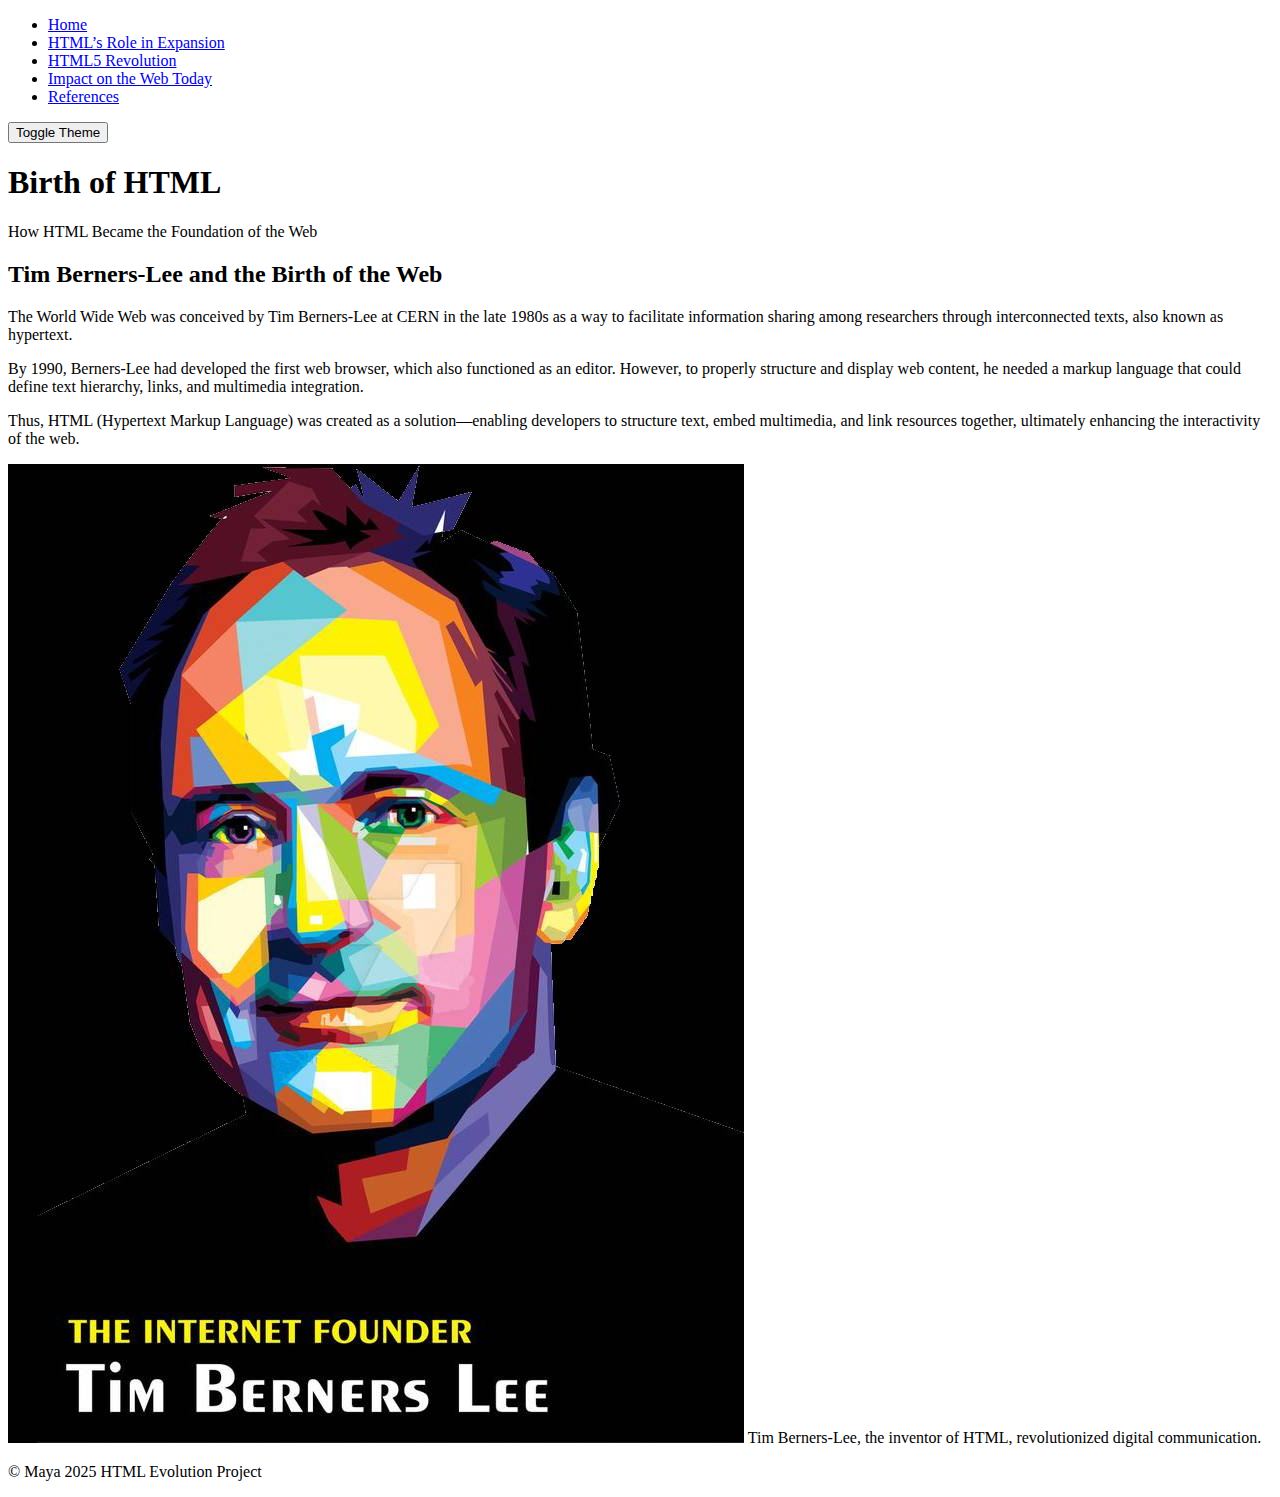
==== html-history.html @ ff2c9c13 "Update html-history.html" ====
<!DOCTYPE html>
<html lang="en">
<head>
    <meta charset="UTF-8">
    <meta name="viewport" content="width=device-width, initial-scale=1.0">
    <title>Birth of HTML</title>
    <link rel="stylesheet" href="style.css">
    <script src="script.js" defer></script> <!-- Ensures Video & Theme Toggle Work -->
</head>
<body>


    <!-- Navigation Menu -->
    <nav>
        <ul>
            <li><a href="index.html">Home</a></li>
            <li><a href="html-expansion.html">HTML’s Role in Expansion</a></li>
            <li><a href="html5.html">HTML5 Revolution</a></li>
            <li><a href="impact.html">Impact on the Web Today</a></li>
            <li><a href="references.html">References</a></li>
        </ul>
        <button id="theme-toggle" class="neon-btn">Toggle Theme</button> <!-- Toggle Theme Button -->
    </nav>

    <!-- Dynamic Content Loading -->
    <main id="content">
        <header>
            <h1>Birth of HTML</h1>
            <p class="subtitle">How HTML Became the Foundation of the Web</p>
        </header>

        <!-- Content Section -->
        <section>
            <h2>Tim Berners-Lee and the Birth of the Web</h2>
            <p>The World Wide Web was conceived by Tim Berners-Lee at CERN in the late 1980s as a way to facilitate information sharing among researchers through interconnected texts, also known as hypertext.</p>
            <p>By 1990, Berners-Lee had developed the first web browser, which also functioned as an editor. However, to properly structure and display web content, he needed a markup language that could define text hierarchy, links, and multimedia integration.</p>
            <p>Thus, HTML (Hypertext Markup Language) was created as a solution—enabling developers to structure text, embed multimedia, and link resources together, ultimately enhancing the interactivity of the web.</p>

            <!-- Image of Tim Berners-Lee with Neon Glow and Tooltip -->
            <div class="image-container">
                <img src="tim-berners-lee.jpg" alt="Tim Berners-Lee - Creator of the Web" class="responsive-img" id="tim-berners-img">
                <span class="image-tooltip">Tim Berners-Lee, the inventor of HTML, revolutionized digital communication.</span>
            </div>
        </section>
    </main>

    <!-- Footer -->
    <footer>
        <p>© Maya 2025 HTML Evolution Project</p>
    </footer>

</body>
</html>
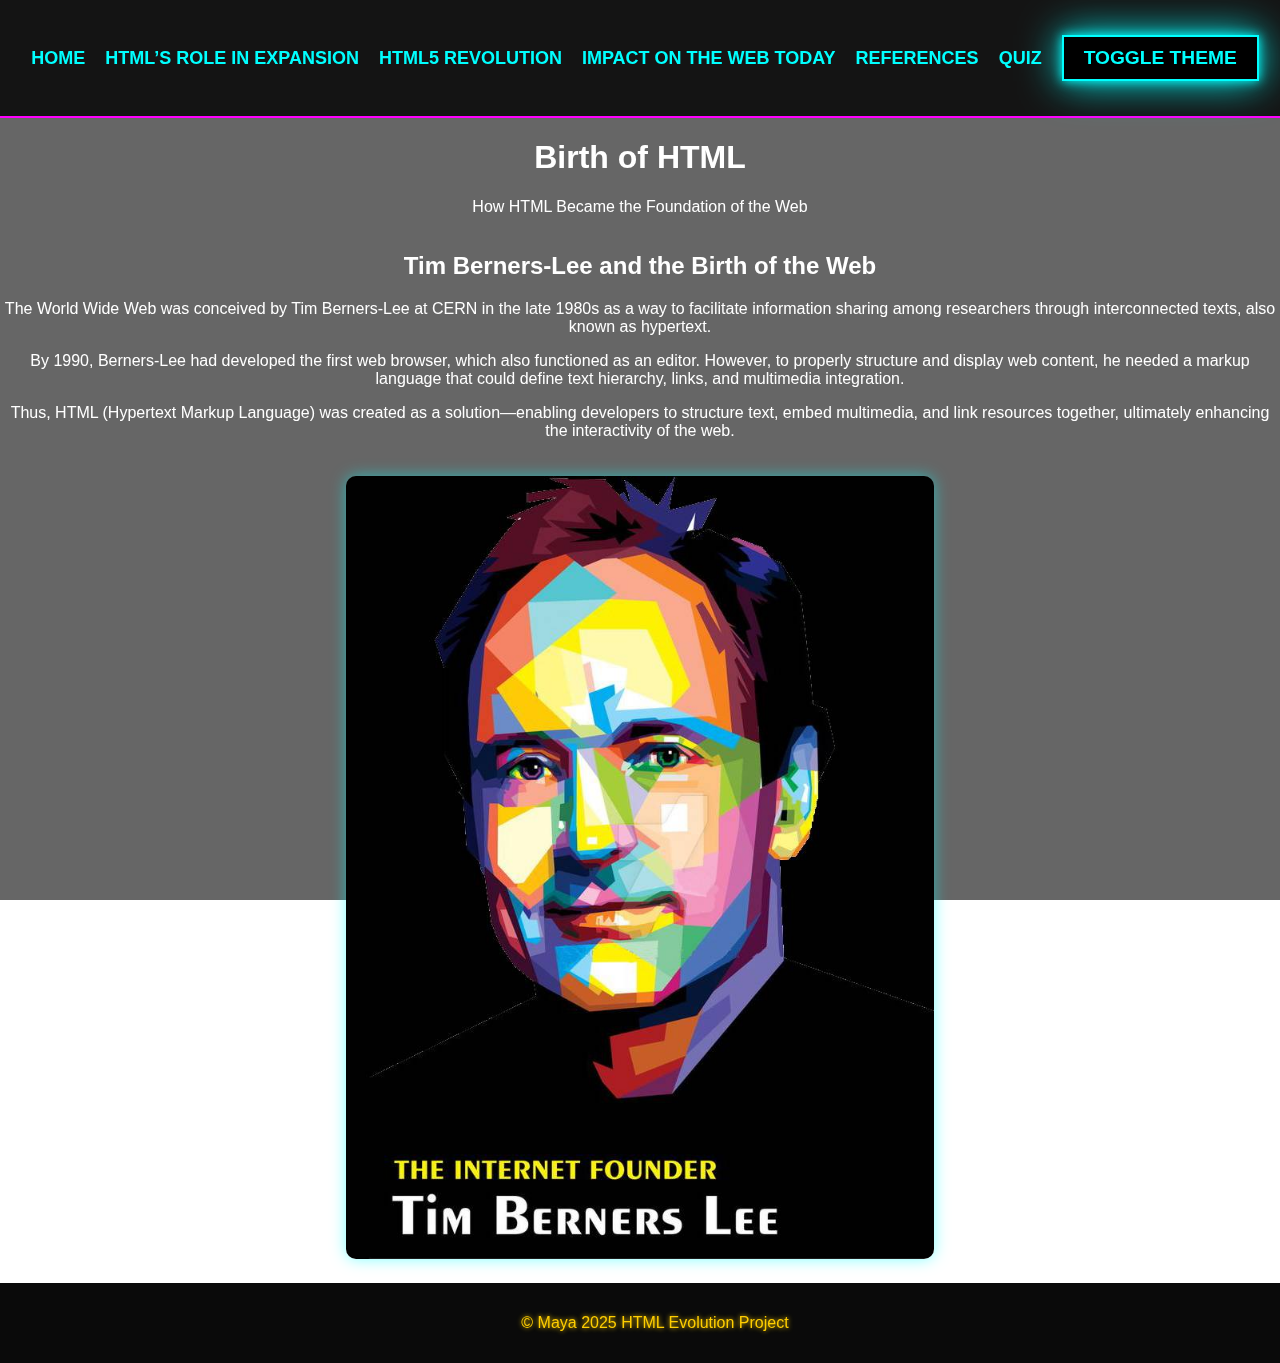
==== commit 81f1b3b5: "Update html-history.html" ====
--- a/html-history.html
+++ b/html-history.html
@@ -18,6 +18,7 @@
             <li><a href="html5.html">HTML5 Revolution</a></li>
             <li><a href="impact.html">Impact on the Web Today</a></li>
             <li><a href="references.html">References</a></li>
+            <li><a href="quiz.html">Quiz</a></li>
         </ul>
         <button id="theme-toggle" class="neon-btn">Toggle Theme</button> <!-- Toggle Theme Button -->
     </nav>
--- a/style.css
+++ b/style.css
@@ -0,0 +1,334 @@
+/* Cyberpunk Theme with GIF Background */
+body {
+    background: url("cyberpunk-background.gif") no-repeat center center fixed;
+    background-size: cover;
+    color: #fff; /* Ensures body text is always white */
+    font-family: 'Orbitron', sans-serif;
+    text-align: center;
+    margin: 0;
+    padding: 0;
+    display: flex;
+    flex-direction: column;
+    min-height: 100vh;
+}
+
+/* Dark Overlay to Improve Readability */
+body::before {
+    content: "";
+    position: fixed;
+    top: 0;
+    left: 0;
+    width: 100%;
+    height: 100%;
+    background: rgba(0, 0, 0, 0.6);
+    z-index: -1;
+}
+
+/* Navigation Bar - Using Flexbox */
+nav {
+    display: flex;
+    justify-content: center;
+    align-items: center;
+    padding: 15px;
+    background: rgba(0, 0, 0, 0.8);
+    border-bottom: 2px solid #ff00ff;
+    position: sticky;
+    top: 0;
+    width: 100%;
+    z-index: 1000;
+}
+
+nav ul {
+    display: flex;
+    list-style: none;
+    padding: 0;
+    margin: 0;
+    gap: 20px;
+}
+
+nav ul li {
+    display: inline-block;
+}
+
+nav ul li a {
+    text-decoration: none;
+    color: #0ff;
+    font-size: 18px;
+    font-weight: bold;
+    text-transform: uppercase;
+    transition: color 0.3s, text-shadow 0.3s;
+}
+
+nav ul li a:hover {
+    color: #ff00ff;
+    text-shadow: 0 0 10px #ff00ff, 0 0 20px #ff00ff;
+}
+
+/* Theme Toggle Button */
+#theme-toggle {
+    margin-left: 20px;
+}
+
+/* Table of Contents - Styled */
+#table-of-contents {
+    background: rgba(0, 0, 0, 0.8);
+    padding: 20px;
+    margin: 20px auto;
+    border-left: 5px solid #ff2079;
+    box-shadow: 0 0 15px #08d9d6;
+    border-radius: 8px;
+    width: 60%;
+    text-align: center;
+    display: flex;
+    flex-direction: column;
+    align-items: center;
+}
+
+#table-of-contents ul {
+    display: flex;
+    flex-wrap: wrap;
+    justify-content: center;
+    list-style: none;
+    padding: 0;
+    gap: 15px;
+}
+
+#table-of-contents ul li {
+    display: inline-block;
+    margin: 10px;
+    position: relative;
+}
+
+/* Tooltip Styling for Links */
+.tooltip {
+    visibility: hidden;
+    background: rgba(255, 0, 255, 0.8);
+    color: white;
+    text-align: center;
+    padding: 8px;
+    border-radius: 5px;
+    position: absolute;
+    z-index: 100;
+    font-size: 14px;
+    width: 200px;
+    bottom: 120%;
+    left: 50%;
+    transform: translateX(-50%);
+    opacity: 0;
+    transition: opacity 0.3s.
+}
+
+/* Show Tooltip on Hover */
+a:hover .tooltip {
+    visibility: visible;
+    opacity: 1;
+}
+
+/* Footer - Ensures It Stays at Bottom */
+footer {
+    background: #0a0a0a;
+    padding: 15px;
+    font-size: 1em;
+    color: #ffce00;
+    text-shadow: 0 0 5px #ffce00;
+    text-align: center;
+    width: 100%;
+    margin-top: auto;
+}
+
+/* Main Content Area - Prevents Footer from Floating */
+main {
+    flex: 1;
+    display: flex;
+    flex-direction: column;
+    align-items: center;
+}
+
+/* Theme Toggle Button */
+.theme-toggle-container {
+    display: flex;
+    justify-content: center;
+    margin-top: 20px;
+}
+
+/* Neon Button */
+.neon-btn {
+    display: inline-block;
+    padding: 10px 20px;
+    font-size: 1.2em;
+    text-transform: uppercase;
+    font-weight: bold;
+    color: #0ff;
+    background: black;
+    border: 2px solid #0ff;
+    cursor: pointer;
+    transition: 0.3s ease-in-out;
+    box-shadow: 0 0 10px #0ff, 0 0 40px #0ff;
+    text-decoration: none;
+    margin: 20px;
+}
+
+.neon-btn:hover {
+    background: #0ff;
+    color: black;
+    box-shadow: 0 0 10px #ff00ff, 0 0 40px #ff00ff, 0 0 80px #ff00ff;
+}
+
+/* Light Mode Compatibility */
+.light-mode {
+    background-color: white;
+    color: black; /* Sets default text color in light mode for improved readability */
+}
+
+.light-mode nav {
+    background: white;
+    border-bottom: 2px solid black;
+}
+
+.light-mode nav ul li a {
+    color: #000; /* Ensures nav links are black in light mode */
+}
+
+.light-mode .neon-btn {
+    color: #fff; /* Ensures button text is white in light mode */
+    border-color: white; /* Optional: changes border color to white for visibility */
+}
+
+.light-mode .neon-btn:hover {
+    background: black;
+    color: white;
+}
+
+/* Ensures main content text remains white in light mode */
+.light-mode main,
+.light-mode main * {
+    color: #fff !important; /* Force white color for all text inside main */
+}
+
+/* Cyberpunk Glow Effect for All Images */
+.responsive-img {
+    max-width: 80%;
+    height: auto;
+    display: block;
+    margin: 20px auto;
+    border-radius: 10px;
+    box-shadow: 0 0 15px rgba(0, 255, 255, 0.5); /* Cyan glow */
+    transition: transform 0.3s ease-in-out, box-shadow 0.3s ease-in-out;
+}
+
+/* Hover Effect - Increase Glow for ALL Images */
+.responsive-img:hover {
+    transform: scale(1.05);
+    box-shadow: 0 0 10px #ff00ff, 0 0 20px #ff00ff, 0 0 40px #ff00ff; /* Neon pink glow */
+}
+
+/* Tooltip for Images */
+.image-container {
+    position: relative;
+    display: inline-block;
+}
+
+.image-container .image-tooltip {
+    visibility: hidden;
+    background: rgba(255, 0, 255, 0.8); /* Neon Pink */
+    color: white;
+    text-align: center;
+    padding: 8px;
+    border-radius: 5px;
+    position:absolute;
+    z-index: 100;
+    font-size: 14px;
+    width: 200px;
+    bottom: -40px;
+    left: 50%;
+    transform: translateX(-50%);
+    opacity: 0;
+    transition: opacity 0.3s.
+}
+
+/* Show Tooltip on Hover */
+.image-container:hover .image-tooltip {
+    visibility: visible;
+    opacity: 1;
+}
+
+/* Floating Video Overlay (Persistent Across Pages) */
+#video-container {
+    position: fixed;
+    bottom: 10px;
+    right: 10px;
+    width: 300px;
+    height: 200px;
+    z-index: 9999;
+    background: rgba(0, 0, 0, 0.8);
+    border-radius: 10px;
+    box-shadow: 0 0 10px #ff00ff;
+    padding: 5px;
+}
+
+/* Responsive Video */
+#video-container iframe {
+    width: 100%;
+    height: 100%;
+    border-radius: 10px;
+}
+
+/* Video Controls */
+#video-controls {
+    display: flex;
+    justify-content: center;
+    gap: 10px;
+    margin-top: 5px;
+}
+
+#video-controls button {
+    background: #0ff;
+    color: black;
+    border: 2px solid #0ff;
+    padding: 5px;
+    cursor: pointer;
+    transition: 0.3s ease-in-out;
+    font-weight: bold;
+}
+
+#video-controls button:hover {
+    background: #ff00ff;
+    color: white;
+    box-shadow: 0 0 10px #ff00ff;
+}
+
+/* Mobile Optimization */
+@media screen and (max-width: 768px) {
+    body {
+        text-align: left;
+        font-size: 16px;
+    }
+
+    nav, nav ul {
+        flex-direction: column;
+        align-items: center;
+        gap: 10px;
+    }
+
+    #table-of-contents {
+        width: 90%;
+        padding: 15px;
+    }
+
+    .responsive-img {
+        max-width: 95%;
+        height: auto;
+    }
+
+    #video-container {
+        width: 85%;
+        height: 150px;
+        bottom: 5px;
+        right: 5px;
+    }
+
+    #video-controls button {
+        font-size: 12px;
+        padding: 5px;
+    }
+}
